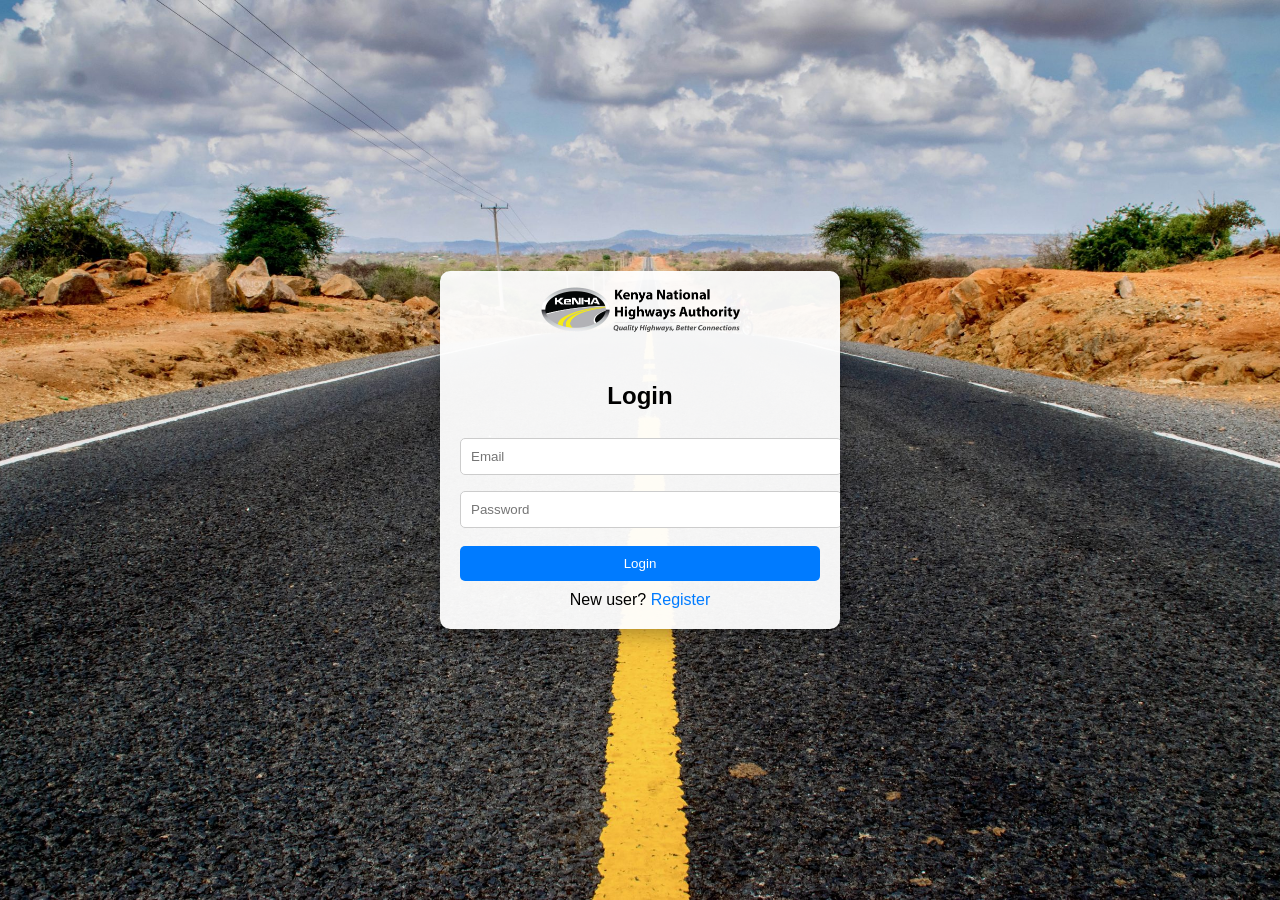
==== index.html @ 1e699275 "1st" ====
<!DOCTYPE html>
<html lang="en">
<head>
  <meta charset="UTF-8">
  <title>KeNHA LMS - Register/Login</title>
  <style>
    body {
      font-family: Arial, sans-serif;
      background: url('road_bg.png') no-repeat center center fixed;
      background-size: cover;
      margin: 0;
      padding: 0;
      display: flex;
      justify-content: center;
      align-items: center;
      height: 100vh;
    }

    .container {
      background: rgba(255, 255, 255, 0.95);
      width: 400px;
      border-radius: 10px;
      box-shadow: 0 5px 20px rgba(0, 0, 0, 0.3);
      overflow: hidden;
    }

    .logo {
      text-align: center;
      padding: 15px;
    }

    .logo img {
      max-width: 200px;
    }

    form {
      padding: 20px;
      display: none;
    }

    form.active {
      display: block;
    }

    form h2 {
      text-align: center;
      margin-top: 10px;
    }

    input, select {
      width: 100%;
      padding: 10px;
      margin: 8px 0;
      border: 1px solid #ccc;
      border-radius: 5px;
    }

    button {
      width: 100%;
      padding: 10px;
      background: #007bff;
      color: white;
      border: none;
      border-radius: 5px;
      margin-top: 10px;
    }

    .toggle-link {
      text-align: center;
      margin-top: 10px;
    }

    .toggle-link a {
      color: #007bff;
      text-decoration: none;
      cursor: pointer;
    }
  </style>
</head>
<body>
<div class="container">
  <div class="logo">
    <img src="kenha_logo.png" alt="KeNHA Logo">
  </div>

  <!-- Register Form -->
<form action="register.php" method="POST" id="register-form">
  <h2>Register</h2>
  <label for="fullname">Full Name</label>
  <input type="text" name="fullname" placeholder="Full Name" required />

  <label for="email">Email</label>
  <input type="email" name="email" placeholder="name@kenha.co.ke" required />

  <label for="dob">Date of Birth</label>
  <input type="date" name="dob" id="dob" required />

  <label for="department">Department</label>
  <select name="department" required>
    <option value="">Select Department</option>
    <option value="ict">ICT</option>
    <option value="finance">Finance</option>
    <option value="hr">HR</option>
    <option value="planning">Planning</option>
    <option value="maintenance">Maintenance</option>
  </select>

  <label for="region">Region</label>
  <select name="region" required>
    <option value="">Select Region</option>
    <option value="nairobi">Nairobi</option>
    <option value="central">Central</option>
    <option value="coast">Coast</option>
    <option value="western">Western</option>
    <option value="rift-valley">Rift Valley</option>
    <option value="northeastern">North Eastern</option>
  </select>

  <input type="password" name="password" placeholder="Password" required />
  <input type="password" name="confirm_password" placeholder="Confirm Password" required />

  <button type="submit">Register</button>

  <div class="toggle-link">
    Already registered? <a onclick="toggleForm()">Login</a>
  </div>
</form>

  <!-- Login Form -->
  <form action="login.php" method="POST" id="login-form" class="active">
    <h2>Login</h2>
    <input type="email" name="email" placeholder="Email" required />
    <input type="password" name="password" placeholder="Password" required />
    <button type="submit">Login</button>

    <div class="toggle-link">
      New user? <a onclick="toggleForm()">Register</a>
    </div>
  </form>
</div>

<script>
  function toggleForm() {
    document.getElementById("register-form").classList.toggle("active");
    document.getElementById("login-form").classList.toggle("active");
  }
   window.addEventListener('DOMContentLoaded', () => {
    const params = new URLSearchParams(window.location.search);
    if (params.get('registered') === 'success') {
      alert("Registration successful! Please log in.");
    }
  });

  function toggleForm() {
    document.getElementById("register-form").classList.toggle("active");
    document.getElementById("login-form").classList.toggle("active");
  }

  window.addEventListener('DOMContentLoaded', () => {
    const params = new URLSearchParams(window.location.search);

    if (params.get('registered') === 'success') {
      alert("Registration successful! Please log in.");
    }

    if (params.get('error') === 'dept-head-exists') {
      alert("Error: A Department Head already exists. Only one is allowed.");
      toggleForm(); // ensure the registration form is shown
    }
  });
  window.addEventListener('DOMContentLoaded', () => {
  const params = new URLSearchParams(window.location.search);

  if (params.get('registered') === 'success') {
    alert("✅ Registration successful! Please log in.");
  }

  if (params.get('error') === 'email-exists') {
    alert("⚠️ This email is already registered.");
  } else if (params.get('error') === 'password-mismatch') {
    alert("⚠️ Passwords do not match.");
  } else if (params.get('error') === 'dept-head-exists') {
    alert("⚠️ A Department Head already exists. Only one is allowed.");
    toggleForm(); // Ensure registration form is visible
  } else if (params.get('error') === 'hr-exists') {
    alert("⚠️ An HR (General) already exists. Only one is allowed.");
    toggleForm();
  } else if (params.get('error') === 'hr-dept-exists') {
    alert("⚠️ An HR already exists for this department.");
    toggleForm();
  } else if (params.get('error') === 'insert-failed') {
    alert("❌ Error saving your details. Please try again later.");
  }
});
if (params.get('error') === 'invalid-domain') {
  alert("⚠️ Only @kenha.co.ke emails are allowed.");
}

</script>
</body>
</html>
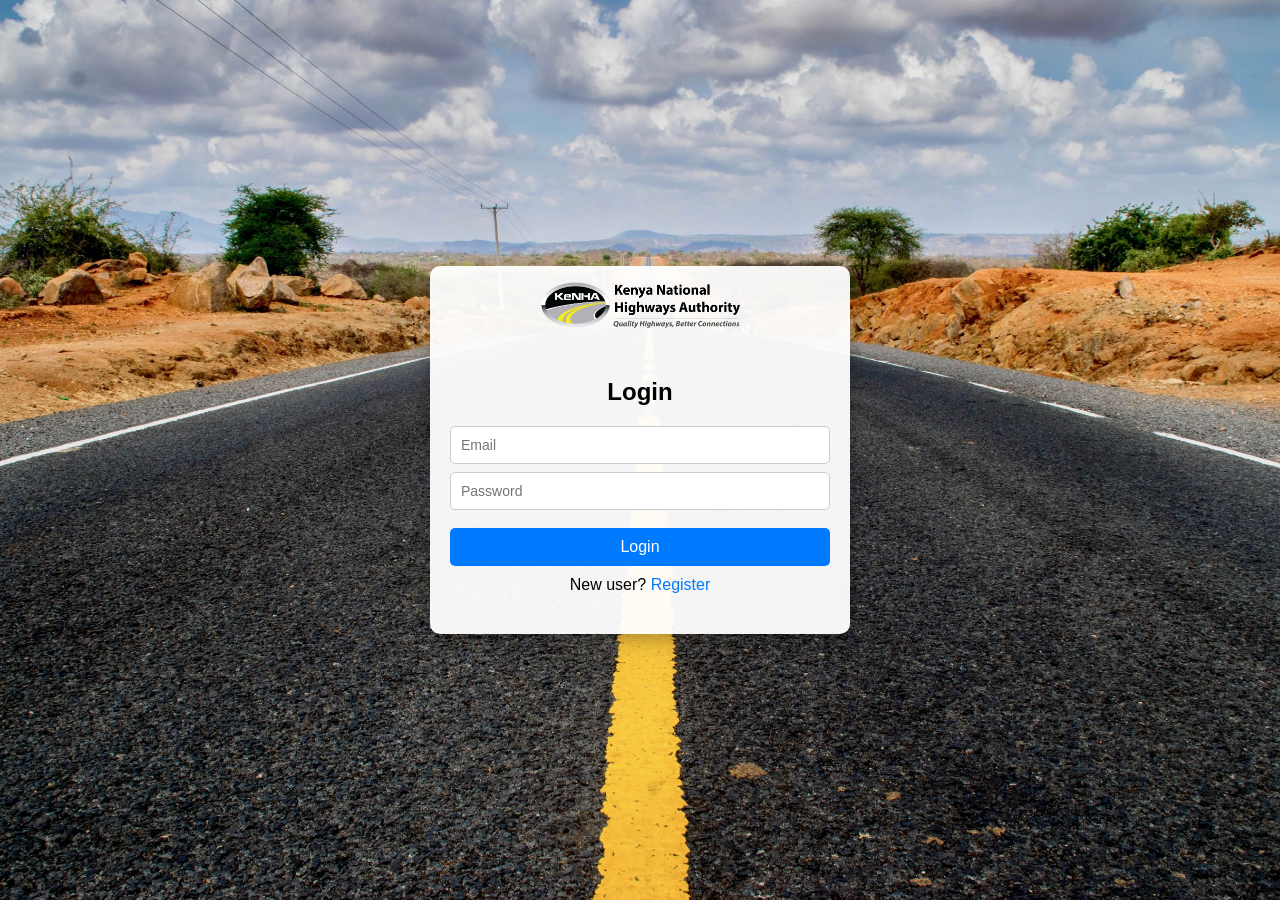
==== commit d933e4eb: "sa" ====
--- a/index.html
+++ b/index.html
@@ -3,79 +3,90 @@
 <head>
   <meta charset="UTF-8">
   <title>KeNHA LMS - Register/Login</title>
-  <style>
-    body {
-      font-family: Arial, sans-serif;
-      background: url('road_bg.png') no-repeat center center fixed;
-      background-size: cover;
-      margin: 0;
-      padding: 0;
-      display: flex;
-      justify-content: center;
-      align-items: center;
-      height: 100vh;
-    }
-
-    .container {
-      background: rgba(255, 255, 255, 0.95);
-      width: 400px;
-      border-radius: 10px;
-      box-shadow: 0 5px 20px rgba(0, 0, 0, 0.3);
-      overflow: hidden;
-    }
-
-    .logo {
-      text-align: center;
-      padding: 15px;
-    }
-
-    .logo img {
-      max-width: 200px;
-    }
-
-    form {
-      padding: 20px;
-      display: none;
-    }
-
-    form.active {
-      display: block;
-    }
-
-    form h2 {
-      text-align: center;
-      margin-top: 10px;
-    }
-
-    input, select {
-      width: 100%;
-      padding: 10px;
-      margin: 8px 0;
-      border: 1px solid #ccc;
-      border-radius: 5px;
-    }
-
-    button {
-      width: 100%;
-      padding: 10px;
-      background: #007bff;
-      color: white;
-      border: none;
-      border-radius: 5px;
-      margin-top: 10px;
-    }
-
-    .toggle-link {
-      text-align: center;
-      margin-top: 10px;
-    }
-
-    .toggle-link a {
-      color: #007bff;
-      text-decoration: none;
-      cursor: pointer;
-    }
-  </style>
+ <style>
+  * {
+    box-sizing: border-box;
+  }
+
+  body {
+    font-family: Arial, sans-serif;
+    background: url('road_bg.png') no-repeat center center fixed;
+    background-size: cover;
+    margin: 0;
+    padding: 0;
+    display: flex;
+    justify-content: center;
+    align-items: center;
+    height: 100vh;
+  }
+
+  .container {
+    background: rgba(255, 255, 255, 0.95);
+    width: 100%;
+    max-width: 420px;
+    border-radius: 10px;
+    box-shadow: 0 5px 20px rgba(0, 0, 0, 0.3);
+    overflow: hidden;
+    padding-bottom: 20px;
+  }
+
+  .logo {
+    text-align: center;
+    padding: 15px;
+  }
+
+  .logo img {
+    max-width: 200px;
+  }
+
+  form {
+    padding: 20px;
+    display: none;
+  }
+
+  form.active {
+    display: block;
+  }
+
+  form h2 {
+    text-align: center;
+    margin-top: 10px;
+  }
+
+  input,
+  select {
+    width: 100%;
+    padding: 10px;
+    margin: 8px 0;
+    border: 1px solid #ccc;
+    border-radius: 5px;
+    display: block;
+    font-size: 14px;
+  }
+
+  button {
+    width: 100%;
+    padding: 10px;
+    background: #007bff;
+    color: white;
+    border: none;
+    border-radius: 5px;
+    margin-top: 10px;
+    font-size: 16px;
+    cursor: pointer;
+  }
+
+  .toggle-link {
+    text-align: center;
+    margin-top: 10px;
+  }
+
+  .toggle-link a {
+    color: #007bff;
+    text-decoration: none;
+    cursor: pointer;
+  }
+</style>
 </head>
 <body>
 <div class="container">
@@ -126,7 +137,7 @@
   </div>
 </form>
 
-  <!-- Login Form -->
+  <!-- Login testing Form -->
   <form action="login.php" method="POST" id="login-form" class="active">
     <h2>Login</h2>
     <input type="email" name="email" placeholder="Email" required />
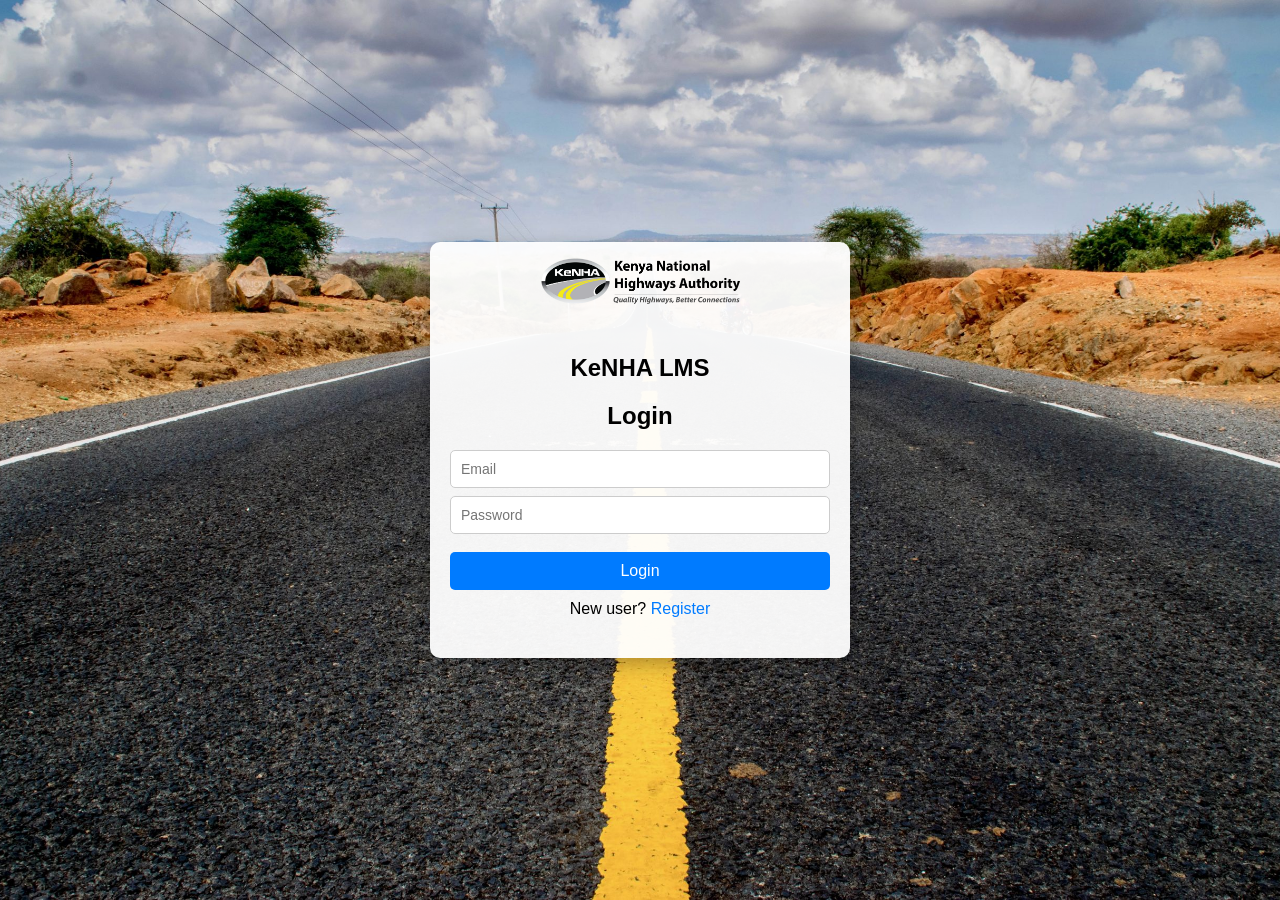
==== commit 6e942f7d: "4th commit" ====
--- a/index.html
+++ b/index.html
@@ -96,6 +96,7 @@
 
   <!-- Register Form -->
 <form action="register.php" method="POST" id="register-form">
+  <h2>KeNHA LMS</h2>
   <h2>Register</h2>
   <label for="fullname">Full Name</label>
   <input type="text" name="fullname" placeholder="Full Name" required />
@@ -107,25 +108,38 @@
   <input type="date" name="dob" id="dob" required />
 
   <label for="department">Department</label>
-  <select name="department" required>
-    <option value="">Select Department</option>
-    <option value="ict">ICT</option>
-    <option value="finance">Finance</option>
-    <option value="hr">HR</option>
-    <option value="planning">Planning</option>
-    <option value="maintenance">Maintenance</option>
-  </select>
-
-  <label for="region">Region</label>
-  <select name="region" required>
-    <option value="">Select Region</option>
-    <option value="nairobi">Nairobi</option>
-    <option value="central">Central</option>
-    <option value="coast">Coast</option>
-    <option value="western">Western</option>
-    <option value="rift-valley">Rift Valley</option>
-    <option value="northeastern">North Eastern</option>
-  </select>
+<select name="department" required>
+  <option value="">Select Department</option>
+  <option value="planning and design">Planning and Design</option>
+  <option value="construction and maintenance">Construction and Maintenance</option>
+  <option value="procurement">Procurement</option>
+  <option value="finance and accounts">Finance and Accounts</option>
+  <option value="human resource and administration">Human Resource and Administration</option>
+  <option value="legal services">Legal Services</option>
+  <option value="corporate communications">Corporate Communications</option>
+  <option value="ict">ICT</option>
+  <option value="environment and social safeguards">Environment and Social Safeguards</option>
+  <option value="internal audit">Internal Audit</option>
+  <option value="quality assurance">Quality Assurance</option>
+  <option value="research and development">Research and Development</option>
+  <option value="road asset management">Road Asset Management</option>
+</select>
+
+<label for="region">Region</label>
+<select name="region" required>
+  <option value="">Select Region</option>
+  <option value="nairobi (hq)">Nairobi (HQ)</option>
+  <option value="upper eastern">Upper Eastern</option>
+  <option value="lower eastern">Lower Eastern</option>
+  <option value="coast">Coast</option>
+  <option value="south rift">South Rift</option>
+  <option value="north rift">North Rift</option>
+  <option value="central">Central</option>
+  <option value="nyanza">Nyanza</option>
+  <option value="north eastern">North Eastern</option>
+  <option value="western">Western</option>
+</select>
+
 
   <input type="password" name="password" placeholder="Password" required />
   <input type="password" name="confirm_password" placeholder="Confirm Password" required />
@@ -139,6 +153,7 @@
 
   <!-- Login testing Form -->
   <form action="login.php" method="POST" id="login-form" class="active">
+    <h2>KeNHA LMS</h2>
     <h2>Login</h2>
     <input type="email" name="email" placeholder="Email" required />
     <input type="password" name="password" placeholder="Password" required />
@@ -201,10 +216,13 @@
     toggleForm();
   } else if (params.get('error') === 'insert-failed') {
     alert("❌ Error saving your details. Please try again later.");
-  }
+  }if (params.get('error') === 'weak-password') {
+  alert("⚠️ Password must be at least 8 characters long, contain uppercase and lowercase letters, a number, and a special character.");
+}
 });
 if (params.get('error') === 'invalid-domain') {
   alert("⚠️ Only @kenha.co.ke emails are allowed.");
+
 }
 
 </script>
